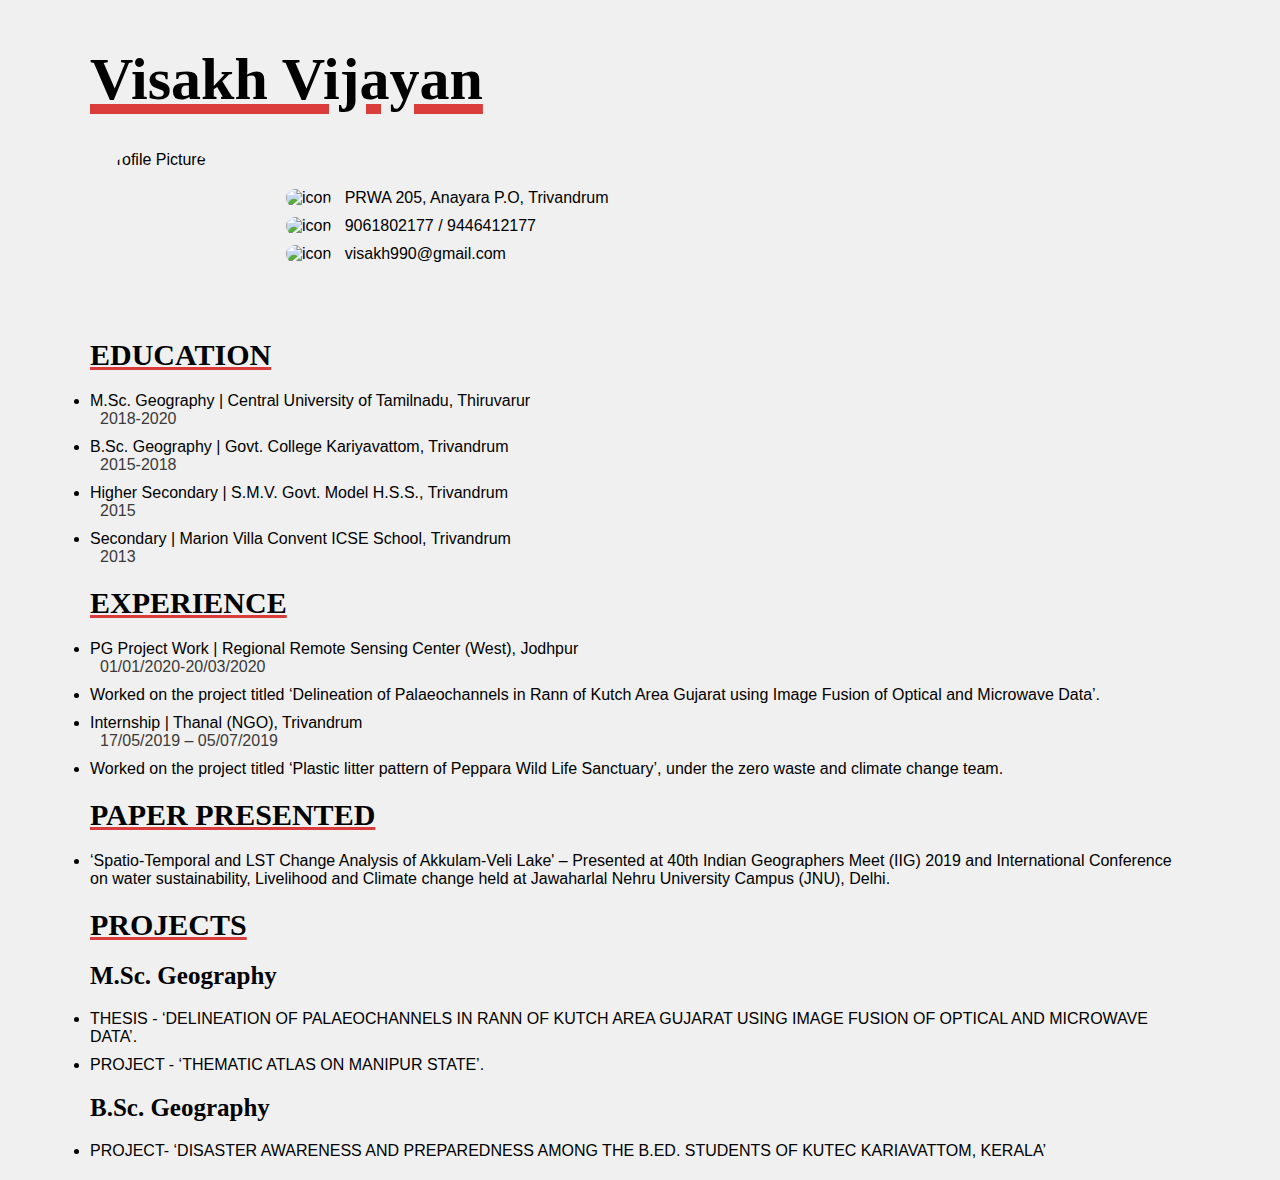
==== index.html @ 2ed299be "new" ====
<!DOCTYPE html>
<html lang="en">
	<head>
		<title>Visakh Vijayan | Resume</title>
		<link href="style.css" rel="stylesheet" type="text/css">
		 </head>
	<body>
		<h1>Visakh Vijayan</h1>
		<section id="summary">
				<img src="assets/portrait.png" alt="Profile Picture" style="width:146px; height: 145px;">
				
				<ul id="contact">
					<li>
						<img src="assets/icon-home.png" alt="icon">&nbsp;&nbsp; PRWA 205, Anayara P.O, Trivandrum
					</li>
					<li>
						<img src="assets/icon-phone.png" alt="icon">&nbsp;&nbsp; 9061802177 / 9446412177
					</li>
					<li>
						<img src="assets/icon-mail.png" alt="icon">&nbsp;&nbsp; visakh990@gmail.com
					</li>
				</ul>
		</section>
		<section id="education">
			<h2>EDUCATION</h2>  
			<ul>
				<li>M.Sc. Geography | Central University of Tamilnadu, Thiruvarur<br><span class="period">2018-2020</span></li>
				<li>B.Sc. Geography | Govt. College Kariyavattom, Trivandrum<br><span class="period">2015-2018</span></li>
				<li>Higher Secondary | S.M.V. Govt. Model H.S.S., Trivandrum<br><span class="period">2015</span></li>
				<li>Secondary | Marion Villa Convent ICSE School, Trivandrum<br><span class="period">2013</span></li>
			</ul>  
		</section>
		<section id="experience">
			<h2>EXPERIENCE</h2>  
			<ul>
				<li>PG Project Work | Regional Remote Sensing Center (West), Jodhpur<br><span class="period">01/01/2020-20/03/2020</span></li>
				<li>Worked on the project titled ‘Delineation of Palaeochannels in Rann of Kutch Area Gujarat using 
					Image Fusion of Optical and Microwave Data’.</li>
				<li>Internship | Thanal (NGO), Trivandrum<br><span class="period">17/05/2019 – 05/07/2019</span></li>
				<li>Worked on the project titled ‘Plastic litter pattern of Peppara Wild Life Sanctuary’, under the zero 
					waste and climate change team.</li>
			</ul>  
		</section>
		<section id="publications">
			<h2>PAPER PRESENTED</h2>  
			<ul>
				<li>‘Spatio-Temporal and LST Change Analysis of Akkulam-Veli Lake' – Presented at 40th Indian 
					Geographers Meet (IIG) 2019 and International Conference on water sustainability, Livelihood and 
					Climate change held at Jawaharlal Nehru University Campus (JNU), Delhi.</li>
			</ul>  
		</section>
		<section id="projects">
			<h2>PROJECTS</h2>  
			
				<h3>M.Sc. Geography</h3>
				<ul>
					<li>THESIS - ‘DELINEATION OF PALAEOCHANNELS IN RANN OF KUTCH AREA GUJARAT USING IMAGE FUSION OF OPTICAL AND MICROWAVE DATA’.</li>
					<li>PROJECT - ‘THEMATIC ATLAS ON MANIPUR STATE’. </li>
				</ul>

				<h3>B.Sc. Geography</h3>
				<ul>
					<li>PROJECT- ‘DISASTER AWARENESS AND PREPAREDNESS AMONG THE B.ED. STUDENTS OF KUTEC KARIAVATTOM, KERALA’</li>
				</ul>  
		</section>
	</body>
</html>
---- style.css ----
* { 
	margin: 0;
	padding: 0;
	box-sizing: border-box;
	-webkit-tap-highlight-color: rgba(0, 0, 0, 0);
	-moz-tap-highlight-color: rgba(0, 0, 0, 0);
	/* font-family: "Roboto Mono", monospace; */
}
@import url('https://fonts.googleapis.com/css2?family=Roboto:ital,wght@0,100;0,300;0,400;0,500;0,700;1,100;1,300;1,400;1,500;1,700;1,900&display=swap');
:root {
	--background-color: rgb(240, 240, 240);
	--primary-text: black;
	--seccondary-text: rgb(58, 58, 58);
	--accent-color: rgb(219, 60, 60);
	--accent-color-dark: rgb(180, 47, 47);
}
@font-face {
	font-family: leaguegothic;
	src: url(assets/League-Gothic/LeagueGothic-Regular.otf);
  }
body {
	margin-top: 5vh;
	margin-left: 10vh;
	margin-right: 10vh;
	background-color: var(--background-color);
}
section {
	margin-top: 15px;
	margin-bottom: 15px;
	font-family: 'Roboto', sans-serif;
}
ul{
	margin-top: 20px;
	margin-bottom: 20px;
}
img {
	border-radius: 60px;
}
#summary{
	display: flex;
	flex-direction: row;
	align-items: center;
}
#summary>ul>li{
	display: flex;
	align-items: center;
}
#contact {
	list-style-type:none;
	margin: 50px;
}
section>ul>li{
	margin-top: 10px;
	margin-bottom: 5px;
}
.period {
	color: var(--seccondary-text);
	padding-left: 10px;
}
h1 {
	font-family: leaguegothic;
	font-size: 60px;
	text-decoration: underline;
	text-decoration-color: var(--accent-color);
	text-decoration-thickness: 10px;
}
h2 {
	font-family: leaguegothic;
	font-size: 30px;
	text-decoration: underline;
	text-decoration-color: var(--accent-color);
	text-decoration-thickness: 3px;
	margin-top: 20px;
	margin-bottom: 20px;
}
h3 {
	font-family: leaguegothic;
	font-size: 25px;
}
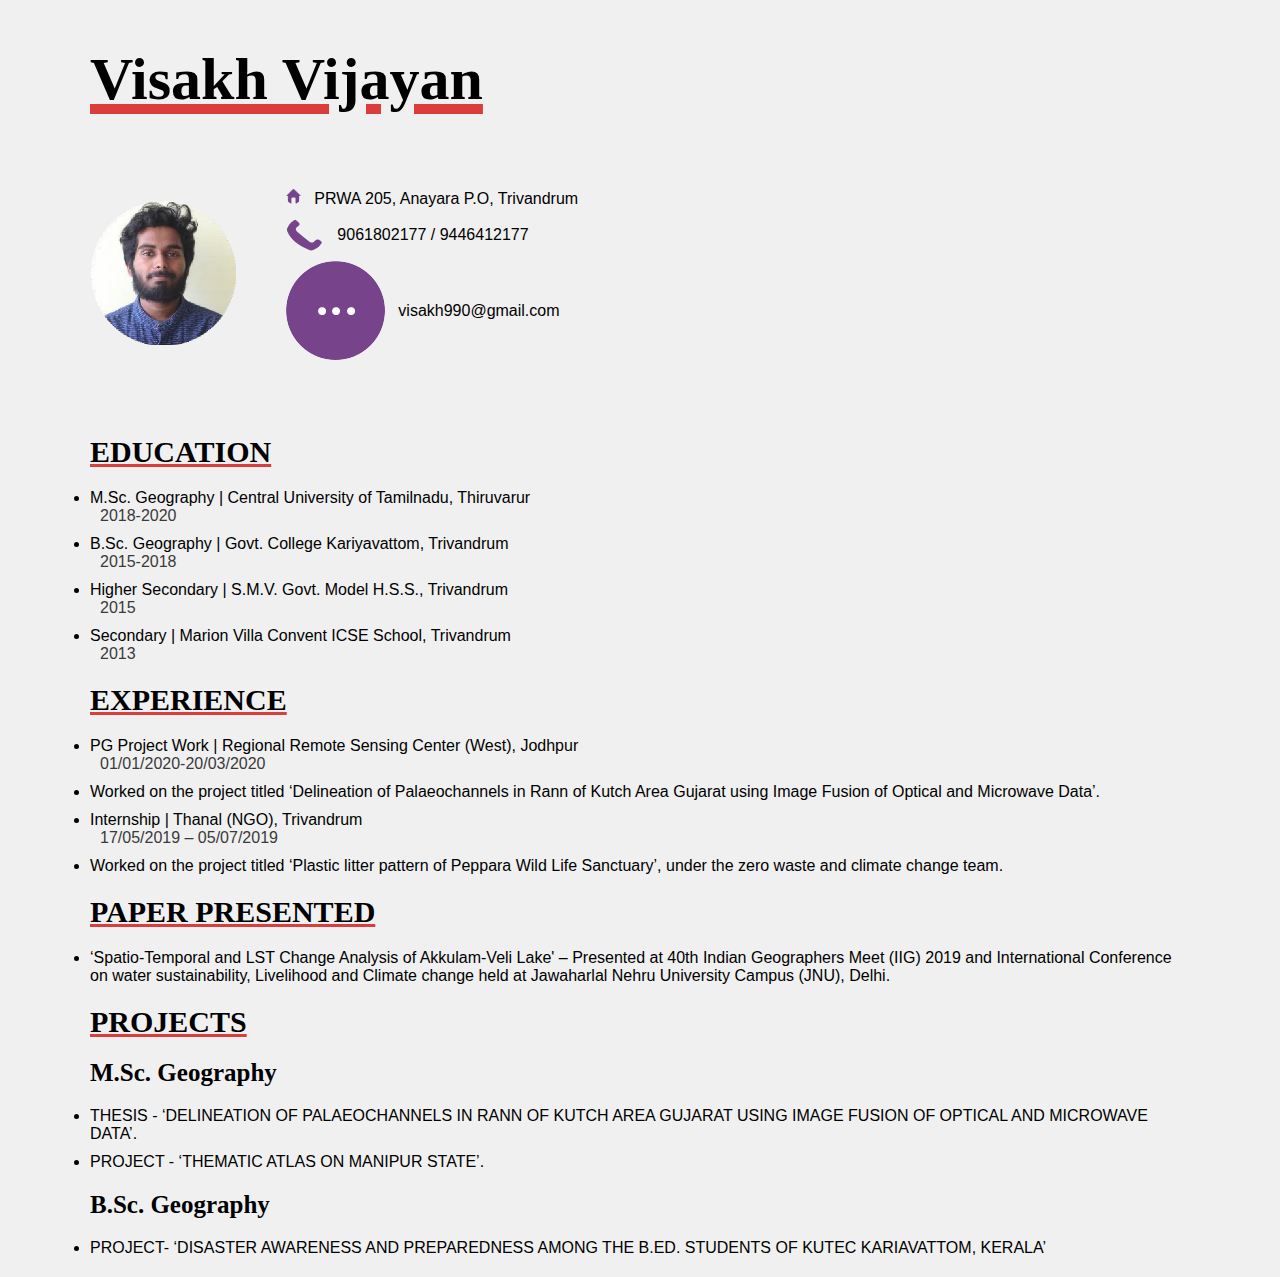
==== commit 72929fd1: "new" ====
--- a/index.html
+++ b/index.html
@@ -7,17 +7,18 @@
 	<body>
 		<h1>Visakh Vijayan</h1>
 		<section id="summary">
-				<img src="assets/portrait.png" alt="Profile Picture" style="width:146px; height: 145px;">
+      <h2></h2>
+				<img src="/photos/propic.png" alt="Profile Picture" style="width:146px; height: 145px;">
 				
 				<ul id="contact">
 					<li>
-						<img src="assets/icon-home.png" alt="icon">&nbsp;&nbsp; PRWA 205, Anayara P.O, Trivandrum
+						<p><img src="/photos/address.png" alt="icon" style="width: 15px;height: 15px;">&nbsp;&nbsp; PRWA 205, Anayara P.O, Trivandrum</p>
 					</li>
 					<li>
-						<img src="assets/icon-phone.png" alt="icon">&nbsp;&nbsp; 9061802177 / 9446412177
+						<img src="/photos/contact.png" alt="icon">&nbsp;&nbsp; 9061802177 / 9446412177
 					</li>
 					<li>
-						<img src="assets/icon-mail.png" alt="icon">&nbsp;&nbsp; visakh990@gmail.com
+						<img src="/photos/others.png" alt="icon">&nbsp;&nbsp; visakh990@gmail.com
 					</li>
 				</ul>
 		</section>
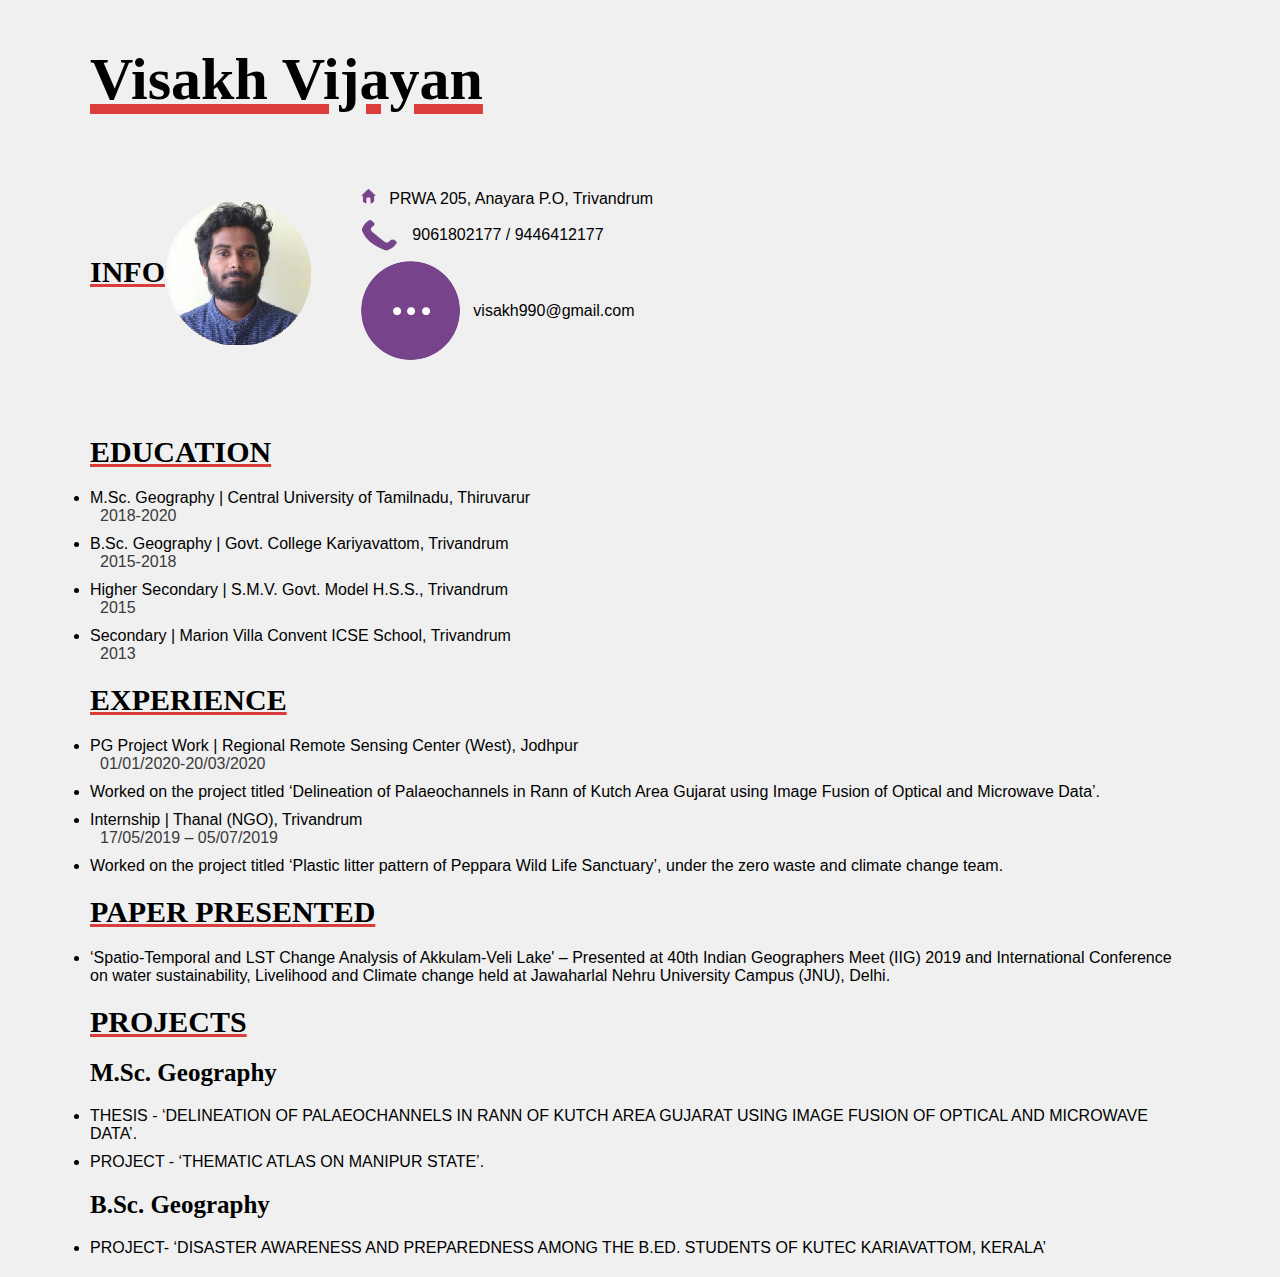
==== commit 509fbaea: "check" ====
--- a/index.html
+++ b/index.html
@@ -7,7 +7,7 @@
 	<body>
 		<h1>Visakh Vijayan</h1>
 		<section id="summary">
-      <h2></h2>
+      <h2>INFO</h2>
 				<img src="/photos/propic.png" alt="Profile Picture" style="width:146px; height: 145px;">
 				
 				<ul id="contact">
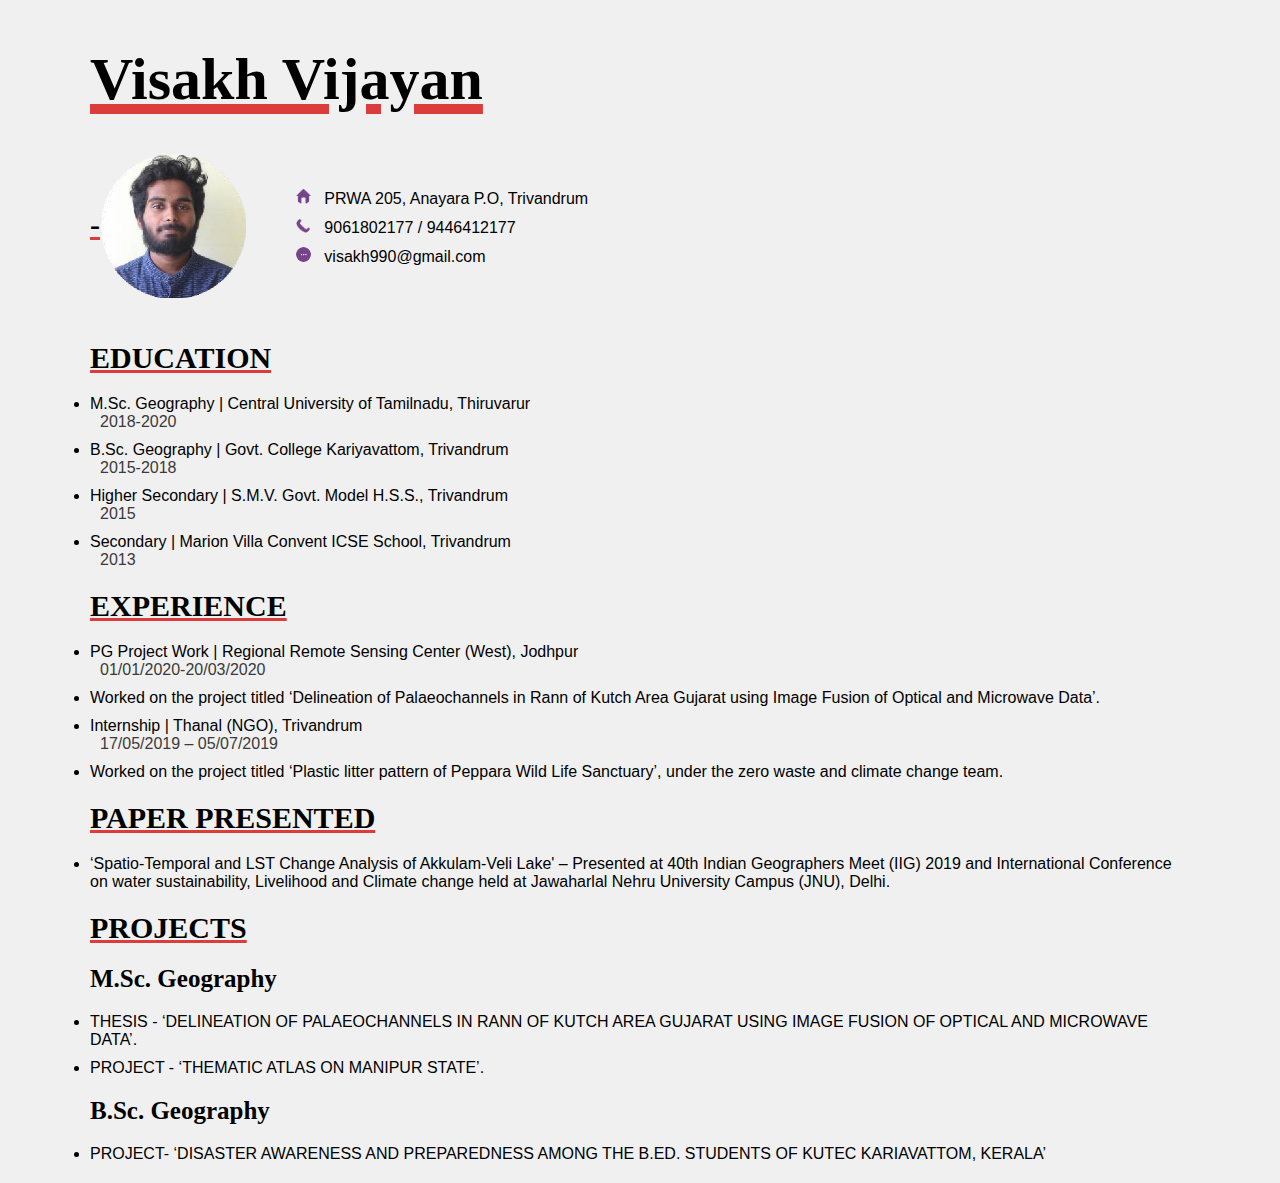
==== commit 43bf3286: "new" ====
--- a/index.html
+++ b/index.html
@@ -7,7 +7,7 @@
 	<body>
 		<h1>Visakh Vijayan</h1>
 		<section id="summary">
-      <h2>INFO</h2>
+      <h2>-</h2>
 				<img src="/photos/propic.png" alt="Profile Picture" style="width:146px; height: 145px;">
 				
 				<ul id="contact">
@@ -15,10 +15,10 @@
 						<p><img src="/photos/address.png" alt="icon" style="width: 15px;height: 15px;">&nbsp;&nbsp; PRWA 205, Anayara P.O, Trivandrum</p>
 					</li>
 					<li>
-						<img src="/photos/contact.png" alt="icon">&nbsp;&nbsp; 9061802177 / 9446412177
+						<p><img src="/photos/contact.png" alt="icon" style="width: 15px;height: 15px;">&nbsp;&nbsp; 9061802177 / 9446412177</p>
 					</li>
 					<li>
-						<img src="/photos/others.png" alt="icon">&nbsp;&nbsp; visakh990@gmail.com
+						<p><img src="/photos/others.png" alt="icon" style="width: 15px;height: 15px;">&nbsp;&nbsp; visakh990@gmail.com</p>
 					</li>
 				</ul>
 		</section>
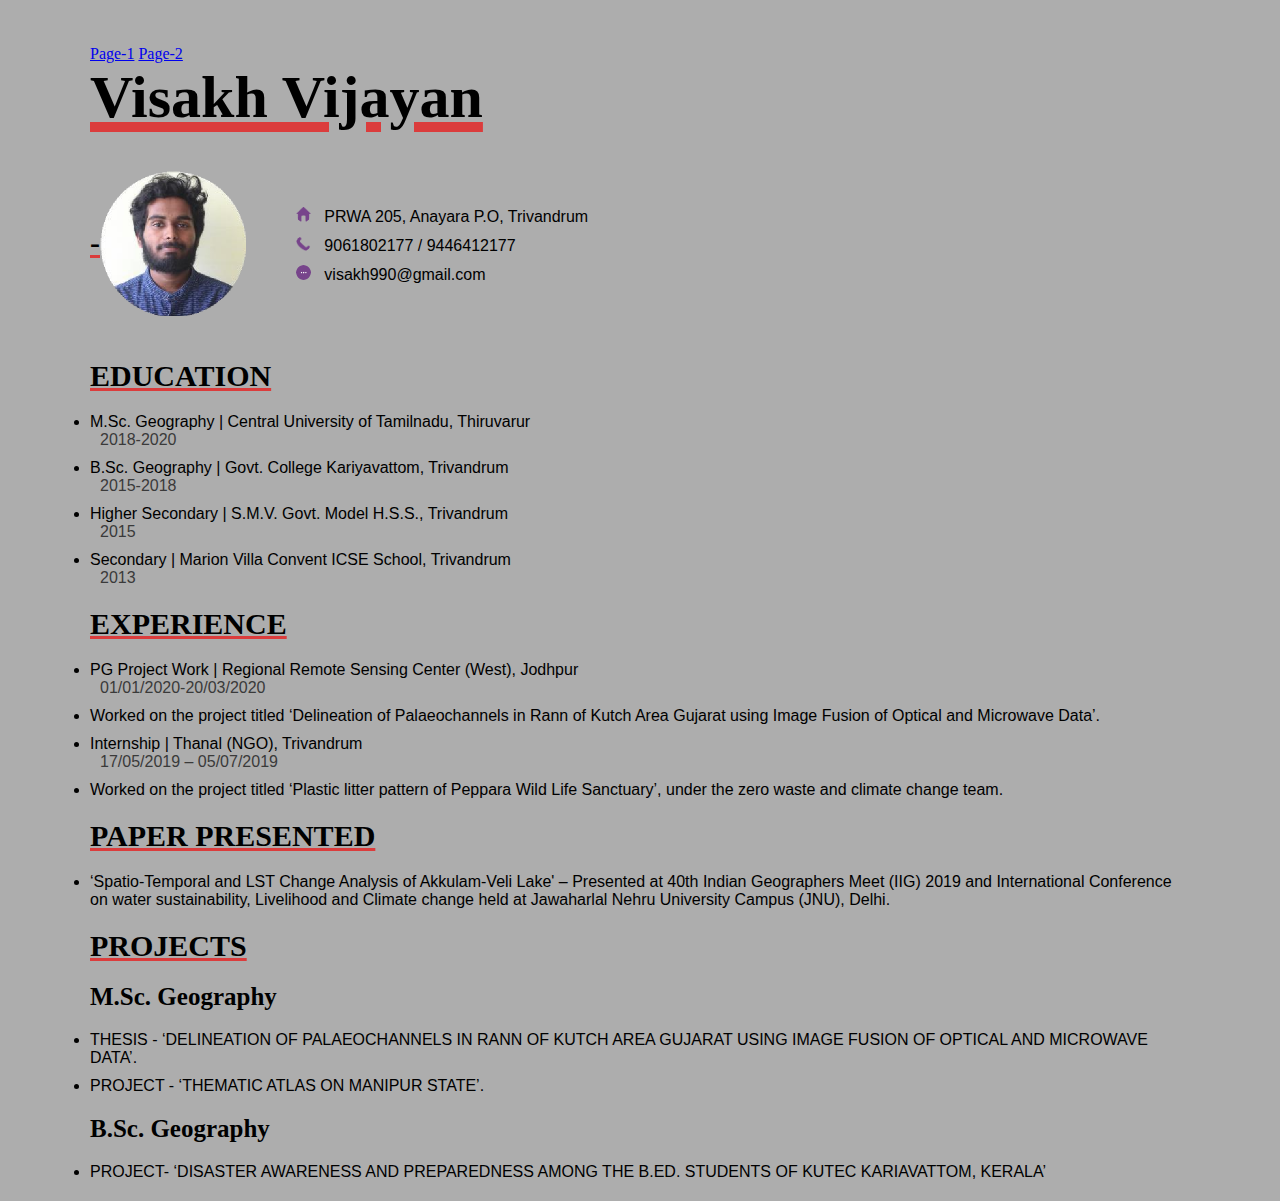
==== commit b2d63148: "nav bar" ====
--- a/index.html
+++ b/index.html
@@ -5,6 +5,10 @@
 		<link href="style.css" rel="stylesheet" type="text/css">
 		 </head>
 	<body>
+    <div class="topnav">
+      <a class="active" href="/index.html">Page-1</a>
+      <a href="/index-1.html">Page-2</a>
+    </div>
 		<h1>Visakh Vijayan</h1>
 		<section id="summary">
       <h2>-</h2>
--- a/style.css
+++ b/style.css
@@ -6,9 +6,8 @@
 	-moz-tap-highlight-color: rgba(0, 0, 0, 0);
 	/* font-family: "Roboto Mono", monospace; */
 }
-@import url('https://fonts.googleapis.com/css2?family=Roboto:ital,wght@0,100;0,300;0,400;0,500;0,700;1,100;1,300;1,400;1,500;1,700;1,900&display=swap');
 :root {
-	--background-color: rgb(240, 240, 240);
+	--background-color: rgb(173, 173, 173);
 	--primary-text: black;
 	--seccondary-text: rgb(58, 58, 58);
 	--accent-color: rgb(219, 60, 60);
@@ -76,4 +75,72 @@
 h3 {
 	font-family: leaguegothic;
 	font-size: 25px;
-}+}
+table, th {
+    
+    border: 1px solid black;
+  }
+  table {
+    display:table;
+    width:100%;
+    table-layout:fixed;
+    font-family: Arial, Helvetica, sans-serif;
+    /*/*width: 250px;*/
+    /*table-layout: fixed;
+    /*width: 100%;*/
+    /*border-collapse: collapse;
+    /*display: table-cell;
+    /*width: 100%;*/
+  }
+th { color: rgb(95, 51, 51);
+    background-color: #b14f324d; }
+td { display:table-cell;
+    width:100px;
+    text-align: center
+    /*border:solid black 1px;*/ }
+    div.gallery {
+        border: 1px solid #ccc;
+      }
+      
+      div.gallery:hover {
+        border: 1px solid #777;
+      }
+      
+      div.gallery img {
+        width: 100%;
+        height: auto;
+      }
+      
+      div.desc {
+        padding: 15px;
+        text-align: center;
+      }
+      
+      * {
+        box-sizing: border-box;
+      }
+      
+      .responsive {
+        padding: 0 6px;
+        float: left;
+        width: 24.99999%;
+      }
+      
+      @media only screen and (max-width: 700px) {
+        .responsive {
+          width: 49.99999%;
+          margin: 6px 0;
+        }
+      }
+      
+      @media only screen and (max-width: 500px) {
+        .responsive {
+          width: 100%;
+        }
+      }
+      
+      .clearfix:after {
+        content: "";
+        display: table;
+        clear: both;
+      }
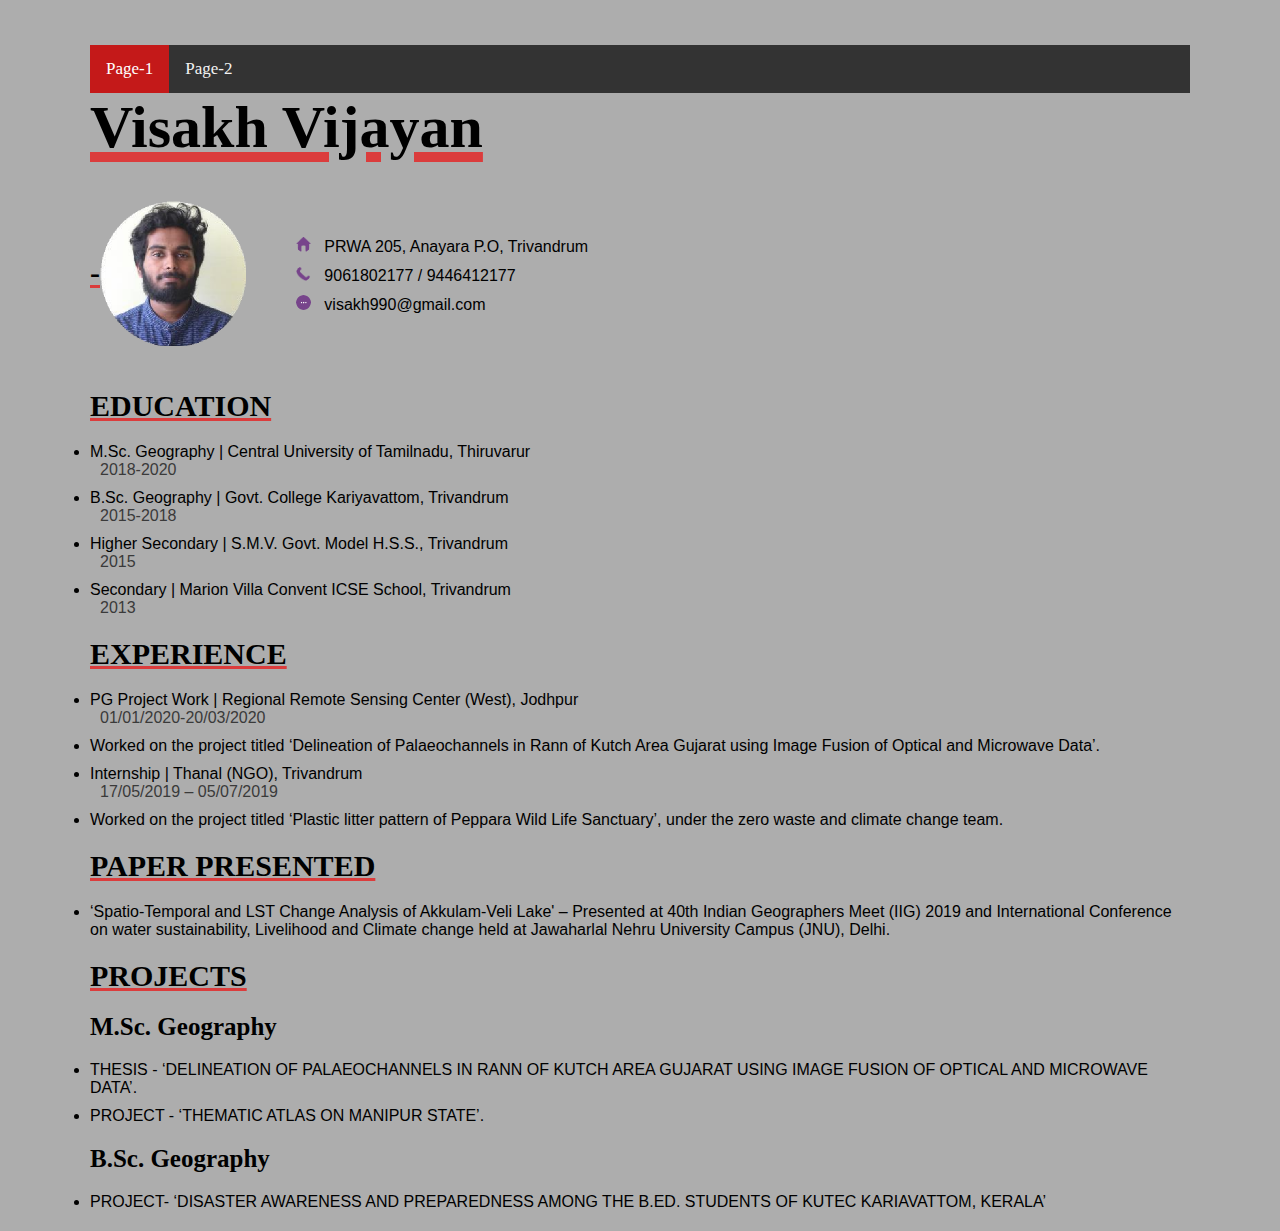
==== commit c21abc1a: "comments" ====
--- a/index.html
+++ b/index.html
@@ -1,10 +1,14 @@
 <!DOCTYPE html>
+<!--the language is set to english-->
 <html lang="en">
 	<head>
 		<title>Visakh Vijayan | Resume</title>
+    <!--importing the css stylesheet-->
 		<link href="style.css" rel="stylesheet" type="text/css">
 		 </head>
 	<body>
+    <!--providing a navigation bar for easy direction to the-->
+    <!--source: https://www.w3schools.com/css/css_navbar.asp -->
     <div class="topnav">
       <a class="active" href="/index.html">Page-1</a>
       <a href="/index-1.html">Page-2</a>
@@ -12,6 +16,8 @@
 		<h1>Visakh Vijayan</h1>
 		<section id="summary">
       <h2>-</h2>
+      <!--all the images are called by the <img> tag -->
+      <!-- width and height of the images are altered for the aestetic view of the website-->
 				<img src="/photos/propic.png" alt="Profile Picture" style="width:146px; height: 145px;">
 				
 				<ul id="contact">
@@ -26,6 +32,7 @@
 					</li>
 				</ul>
 		</section>
+    <!--shows the education qualification-->
 		<section id="education">
 			<h2>EDUCATION</h2>  
 			<ul>
@@ -35,6 +42,7 @@
 				<li>Secondary | Marion Villa Convent ICSE School, Trivandrum<br><span class="period">2013</span></li>
 			</ul>  
 		</section>
+    <!--shows the experience-->
 		<section id="experience">
 			<h2>EXPERIENCE</h2>  
 			<ul>
@@ -46,6 +54,7 @@
 					waste and climate change team.</li>
 			</ul>  
 		</section>
+    <!--shows the paper presented at meets-->
 		<section id="publications">
 			<h2>PAPER PRESENTED</h2>  
 			<ul>
@@ -54,6 +63,7 @@
 					Climate change held at Jawaharlal Nehru University Campus (JNU), Delhi.</li>
 			</ul>  
 		</section>
+    <!--shows the projects done-->
 		<section id="projects">
 			<h2>PROJECTS</h2>  
 			
--- a/style.css
+++ b/style.css
@@ -144,3 +144,26 @@
         display: table;
         clear: both;
       }
+      .topnav {
+        overflow: hidden;
+        background-color: #333;
+      }
+      
+      .topnav a {
+        float: left;
+        color: #f2f2f2;
+        text-align: center;
+        padding: 14px 16px;
+        text-decoration: none;
+        font-size: 17px;
+      }
+      
+      .topnav a:hover {
+        background-color: #ddd;
+        color: black;
+      }
+      
+      .topnav a.active {
+        background-color: #dd1515da;
+        color: white;
+      }
